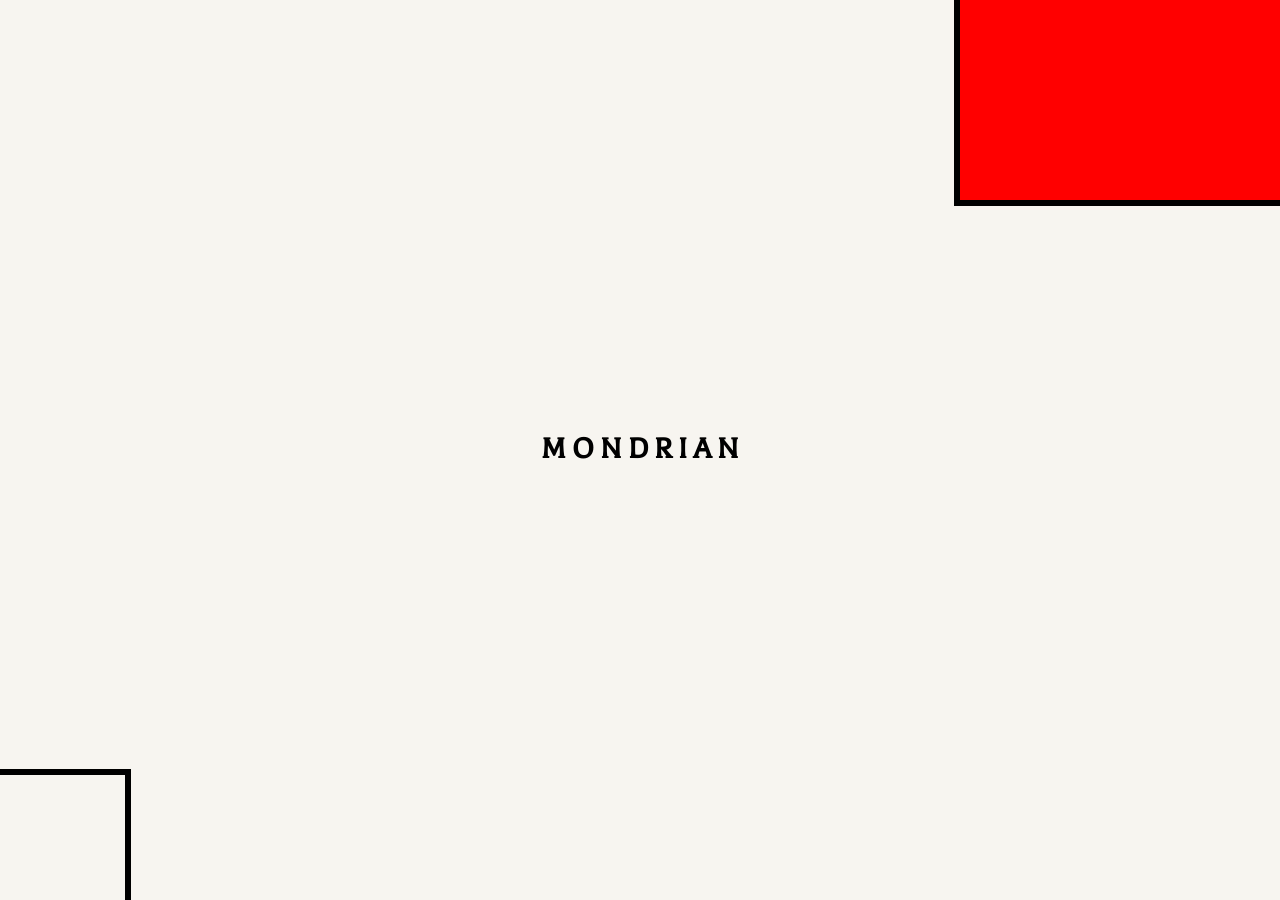
==== index.html @ e4122384 "first commit" ====
<!DOCTYPE html>
<html lang="fr">
<head>
    <meta charset="UTF-8">
    <meta name="viewport" content="width=device-width, initial-scale=1.0">
    <title>Exercise Gobelins</title>
    <link rel="stylesheet" href="assets/css/style.css"> </link>
    <script src="index.js"></script>
    <link rel="preconnect" href="https://fonts.googleapis.com">
<link rel="preconnect" href="https://fonts.gstatic.com" crossorigin>
<link href="https://fonts.googleapis.com/css2?family=Balthazar&display=swap" rel="stylesheet">
</head>
<body>
    <div class="start">
        <h1>
            <span>M</span>
            <span>O</span>
            <span>N</span>
            <span>D</span>
            <span>R</span>
            <span>I</span>
            <span>A</span>
            <span>N</span>
        </h1>
        <div class="red-square"></div>
        <div class="bar bar1"></div>
        <div class="bar bar2"></div>
        <div class="bar bar3"></div>
        <div class="bar bar4"></div>
    </div>
</body>
</html>
---- assets/css/style.css ----
* {
    margin: 0;
    padding: 0;
}

.start {
    height:100vh;
    display: flex;
    flex-direction: column;
    justify-content: center;
    align-items: center;
}

.red-square {
    background-color:red;
    height: 200px;
    width: 25vw;
    position:absolute;
    top:0;
    right:0;
    opacity: 0;
    transform: translate(0, -200px);
    animation: opacityIn 0.8s ease-out forwards
}



h1 {
    text-transform: uppercase;
    text-align: center;
    position:relative;
    animation-timeline: view();
    animation: titleDisappear forwards;
    /* animation: appear 0.8s ease-in-out; */
}

.bar {
    background-color: black;
    position: absolute;
}

.bar1 {
    width: 6px;
    height: 206px;
    top: 0;
    right: 25vw;
    transform: scaleY(0);
    transform-origin: top;
    animation: lineInY 1.2s ease-in-out forwards;
    animation-delay:0.1s;
}

.bar2 {
    width: 25vw;
    height: 6px;
    top: 200px;
    right: 0;
    transform: scaleX(0);
    transform-origin:right;
    animation: lineInX 0.5s ease-out forwards;
    animation-delay: 0.7s;
}
.bar3 {
    width: 125px;
    height: 6px;
    bottom: 125px;
    left: 0;
    transform: scaleX(0);
    transform-origin: left;
    animation: lineInX 1.2s ease-in-out forwards;

}

.bar4 {
    width: 6px;
    height: 131px;
    bottom: 0;
    left: 125px;
    transform: scaleY(0);
    transform-origin: bottom;
    animation: lineInY 1.2s ease-in-out forwards;

}

h1 span {
    opacity: 0;
    animation: appear 0.8s ease-in-out forwards;
}
h1 span:nth-child(1) { animation-delay: 0s; }
h1 span:nth-child(2) { animation-delay: 0.16s; }
h1 span:nth-child(3) { animation-delay: 0.32s; }
h1 span:nth-child(4) { animation-delay: 0.48s; }
h1 span:nth-child(5) { animation-delay: 0.64s; }
h1 span:nth-child(6) { animation-delay: 0.76s; }
h1 span:nth-child(7) { animation-delay: 0.88s; }
h1 span:nth-child(8) { animation-delay: 1s; }

.red {
    color:red !important;
}

@keyframes opacityIn {
    to {
        opacity: 1;
        transform: translate(0, 0)
    }
}

/* h1::after {
    content: "";
    position: absolute;
    left: 0;
    bottom: -5px;
    width: 100%;
    height: 6px;
    background-color: black;
    transform: scaleX(0);
    transform-origin: left;
    animation: lineInX 1s ease-in-out forwards;
} */

@keyframes lineInX {
    to {
        transform: scaleX(1);
    }
}
@keyframes lineInY {
    to {
        transform: scaleY(1);
    }
}
#circleContainer {
    position:sticky;
    width:fit-content;
    top:24px;
    margin-left: auto;
    margin-right:24px;
    padding: 24px;
}

.circle {
    border-radius: 50%;
    background-color:blue;
}


#circle1 {
    height:50px;
    width:50px;
    transition: all 0.2s ease-in-out;
}

#circle1:hover {
    transform: scale(1.3)
}

.anim-circle {
    animation: circle2 2s linear infinite;
}

.anim-line {
    animation: line2 2s ease-in-out infinite alternate;
}

#circle2 {
    height:12px;
    width: 12px;
    transform-origin: 25px -25px;
}

@keyframes circle2 {
    from {
        transform: translate(-50%, 0) rotate(0deg);
    }
    to {
        transform: translate(-50%, 0) rotate(355deg);
    }
}

@keyframes line2 {
    from {
        transform: translate(-50px, 0) ;
    }
    to {
        transform: translate(75px) ;
    }
}



body {
    background-color: #f7f5f0;
}

p, h1, h2 {
    padding: 0 56px;
    font-family: "Balthazar", serif;
    line-height:4.6rem;
    display:block;
}

p:first-of-type {
    font-size: 4.5rem;
    line-height:6.6rem;
}

p:last-of-type {
    z-index:10;
    color: white;
    font-size: small;
    width: 25%;
    line-height:1.6rem;
    margin-bottom:100vh;
    position: sticky;
    top:0;
}

.highlight {
    color: blue
}

.growing {
    transform: scale(1)
}

.box {
    background-color: yellow;
    width: 125px;
    height: 125px;
    position: fixed;
    bottom: 0;
    left:0;
    animation: fadeIn;
    animation-timeline: scroll();
    transform-origin: left;
    transform: translate(0, 0);
    opacity: 1;
}

@keyframes rotation{
    0% {
        transform: rotate(0)
    }
   
    100% {
        transform: rotate(360)
    }
}

@keyframes appear {
    from {
        opacity: 0;
    }
    to {
        opacity: 1;
    }
}

@keyframes titleDisappear {
    10%{
        opacity:1
    }
    15% {
        opacity: 0
    }
}

@keyframes fadeIn {
    0% {
      transform: translate(0, 0)
    }
    5% {
      transform: translate(calc(100vw - 125px), 0)
    }

    10% {
      transform: translate(calc(100vw - 125px), calc(-100vh + 125px));
    }

    15% {
      transform: translate(0,calc(-100vh + 125px));
    }

    50% {
        transform: translate(0, 0) scale(1);
    }

    70% {
        transform: translate(0, 0) scale(7);
        background-color: yellow;
    }
    90% {
        background-color: blue;
    }

    100% {
        transform: translate(0, 0) scale(7);
        background-color: blue;
    }
    
    
  }




.card {
  width: 100%;
  padding: 12px;
  font-size: 14px;
}

@media (width >= 40rem) {
  .card {
    padding: 16px;
    font-size: 16px;
  }
}

@media (width >= 48rem) {
  .card {
    width: 80%;
  }
}

@media (width >= 64rem) {
  .card {
    width: 60%;
  }
}

@media (width >= 80rem) {
  .card {
    width: 50%;
  }
}
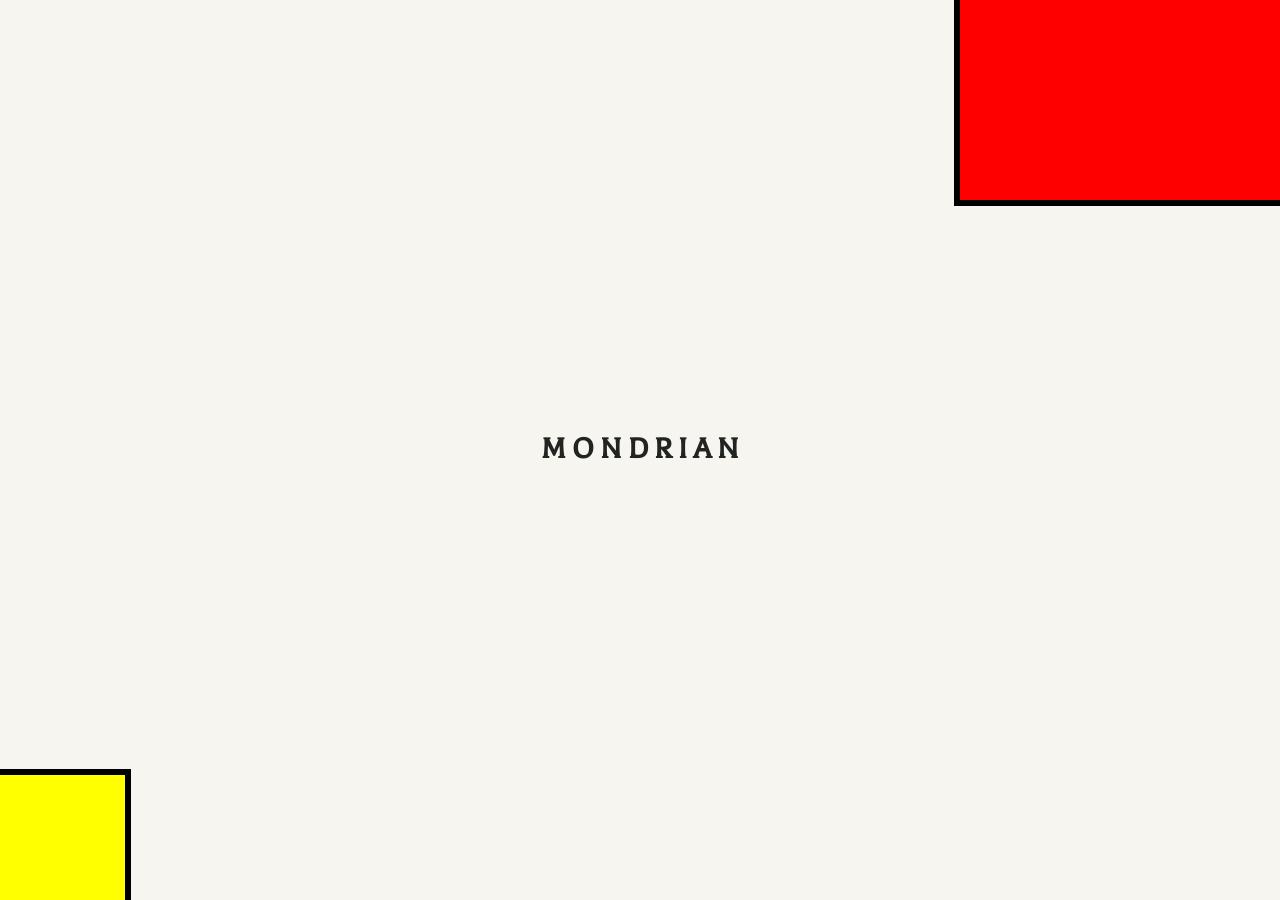
==== commit 0b8556ed: "fix: cleaned out code" ====
--- a/index.html
+++ b/index.html
@@ -23,11 +23,12 @@
             <span>A</span>
             <span>N</span>
         </h1>
-        <div class="red-square"></div>
+        <div id="redSquare"></div>
         <div class="bar bar1"></div>
         <div class="bar bar2"></div>
         <div class="bar bar3"></div>
         <div class="bar bar4"></div>
+        <div id="yellowSquare"></div>
     </div>
 </body>
 </html>
--- a/assets/css/style.css
+++ b/assets/css/style.css
@@ -1,6 +1,18 @@
 * {
     margin: 0;
     padding: 0;
+    cursor: url("/assets/square.svg") 2 2, auto;
+}
+
+:root {
+    --bg-color: #f7f5f0;
+    --type-color: #222422;
+}
+
+:root.dark {
+    --bg-color: #222422;
+    --type-color: #f7f5f0;
+
 }
 
 .start {
@@ -11,7 +23,11 @@
     align-items: center;
 }
 
-.red-square {
+rect {
+    fill: blue;
+}
+
+#redSquare {
     background-color:red;
     height: 200px;
     width: 25vw;
@@ -23,15 +39,12 @@
     animation: opacityIn 0.8s ease-out forwards
 }
 
-
-
 h1 {
     text-transform: uppercase;
     text-align: center;
     position:relative;
-    animation-timeline: view();
-    animation: titleDisappear forwards;
-    /* animation: appear 0.8s ease-in-out; */
+    color: var(--type-color);
+    transition: all 0.3s ease-in-out;
 }
 
 .bar {
@@ -95,9 +108,6 @@
 h1 span:nth-child(7) { animation-delay: 0.88s; }
 h1 span:nth-child(8) { animation-delay: 1s; }
 
-.red {
-    color:red !important;
-}
 
 @keyframes opacityIn {
     to {
@@ -105,19 +115,6 @@
         transform: translate(0, 0)
     }
 }
-
-/* h1::after {
-    content: "";
-    position: absolute;
-    left: 0;
-    bottom: -5px;
-    width: 100%;
-    height: 6px;
-    background-color: black;
-    transform: scaleX(0);
-    transform-origin: left;
-    animation: lineInX 1s ease-in-out forwards;
-} */
 
 @keyframes lineInX {
     to {
@@ -129,67 +126,9 @@
         transform: scaleY(1);
     }
 }
-#circleContainer {
-    position:sticky;
-    width:fit-content;
-    top:24px;
-    margin-left: auto;
-    margin-right:24px;
-    padding: 24px;
-}
-
-.circle {
-    border-radius: 50%;
-    background-color:blue;
-}
-
-
-#circle1 {
-    height:50px;
-    width:50px;
-    transition: all 0.2s ease-in-out;
-}
-
-#circle1:hover {
-    transform: scale(1.3)
-}
-
-.anim-circle {
-    animation: circle2 2s linear infinite;
-}
-
-.anim-line {
-    animation: line2 2s ease-in-out infinite alternate;
-}
-
-#circle2 {
-    height:12px;
-    width: 12px;
-    transform-origin: 25px -25px;
-}
-
-@keyframes circle2 {
-    from {
-        transform: translate(-50%, 0) rotate(0deg);
-    }
-    to {
-        transform: translate(-50%, 0) rotate(355deg);
-    }
-}
-
-@keyframes line2 {
-    from {
-        transform: translate(-50px, 0) ;
-    }
-    to {
-        transform: translate(75px) ;
-    }
-}
-
-
 
 body {
-    background-color: #f7f5f0;
+    background-color: var(--bg-color);
 }
 
 p, h1, h2 {
@@ -199,54 +138,16 @@
     display:block;
 }
 
-p:first-of-type {
-    font-size: 4.5rem;
-    line-height:6.6rem;
-}
-
-p:last-of-type {
-    z-index:10;
-    color: white;
-    font-size: small;
-    width: 25%;
-    line-height:1.6rem;
-    margin-bottom:100vh;
-    position: sticky;
-    top:0;
-}
-
-.highlight {
-    color: blue
-}
-
-.growing {
-    transform: scale(1)
-}
-
-.box {
+#yellowSquare {
     background-color: yellow;
     width: 125px;
     height: 125px;
     position: fixed;
     bottom: 0;
     left:0;
-    animation: fadeIn;
-    animation-timeline: scroll();
     transform-origin: left;
-    transform: translate(0, 0);
     opacity: 1;
 }
-
-@keyframes rotation{
-    0% {
-        transform: rotate(0)
-    }
-   
-    100% {
-        transform: rotate(360)
-    }
-}
-
 @keyframes appear {
     from {
         opacity: 0;
@@ -256,81 +157,3 @@
     }
 }
 
-@keyframes titleDisappear {
-    10%{
-        opacity:1
-    }
-    15% {
-        opacity: 0
-    }
-}
-
-@keyframes fadeIn {
-    0% {
-      transform: translate(0, 0)
-    }
-    5% {
-      transform: translate(calc(100vw - 125px), 0)
-    }
-
-    10% {
-      transform: translate(calc(100vw - 125px), calc(-100vh + 125px));
-    }
-
-    15% {
-      transform: translate(0,calc(-100vh + 125px));
-    }
-
-    50% {
-        transform: translate(0, 0) scale(1);
-    }
-
-    70% {
-        transform: translate(0, 0) scale(7);
-        background-color: yellow;
-    }
-    90% {
-        background-color: blue;
-    }
-
-    100% {
-        transform: translate(0, 0) scale(7);
-        background-color: blue;
-    }
-    
-    
-  }
-
-
-
-
-.card {
-  width: 100%;
-  padding: 12px;
-  font-size: 14px;
-}
-
-@media (width >= 40rem) {
-  .card {
-    padding: 16px;
-    font-size: 16px;
-  }
-}
-
-@media (width >= 48rem) {
-  .card {
-    width: 80%;
-  }
-}
-
-@media (width >= 64rem) {
-  .card {
-    width: 60%;
-  }
-}
-
-@media (width >= 80rem) {
-  .card {
-    width: 50%;
-  }
-}
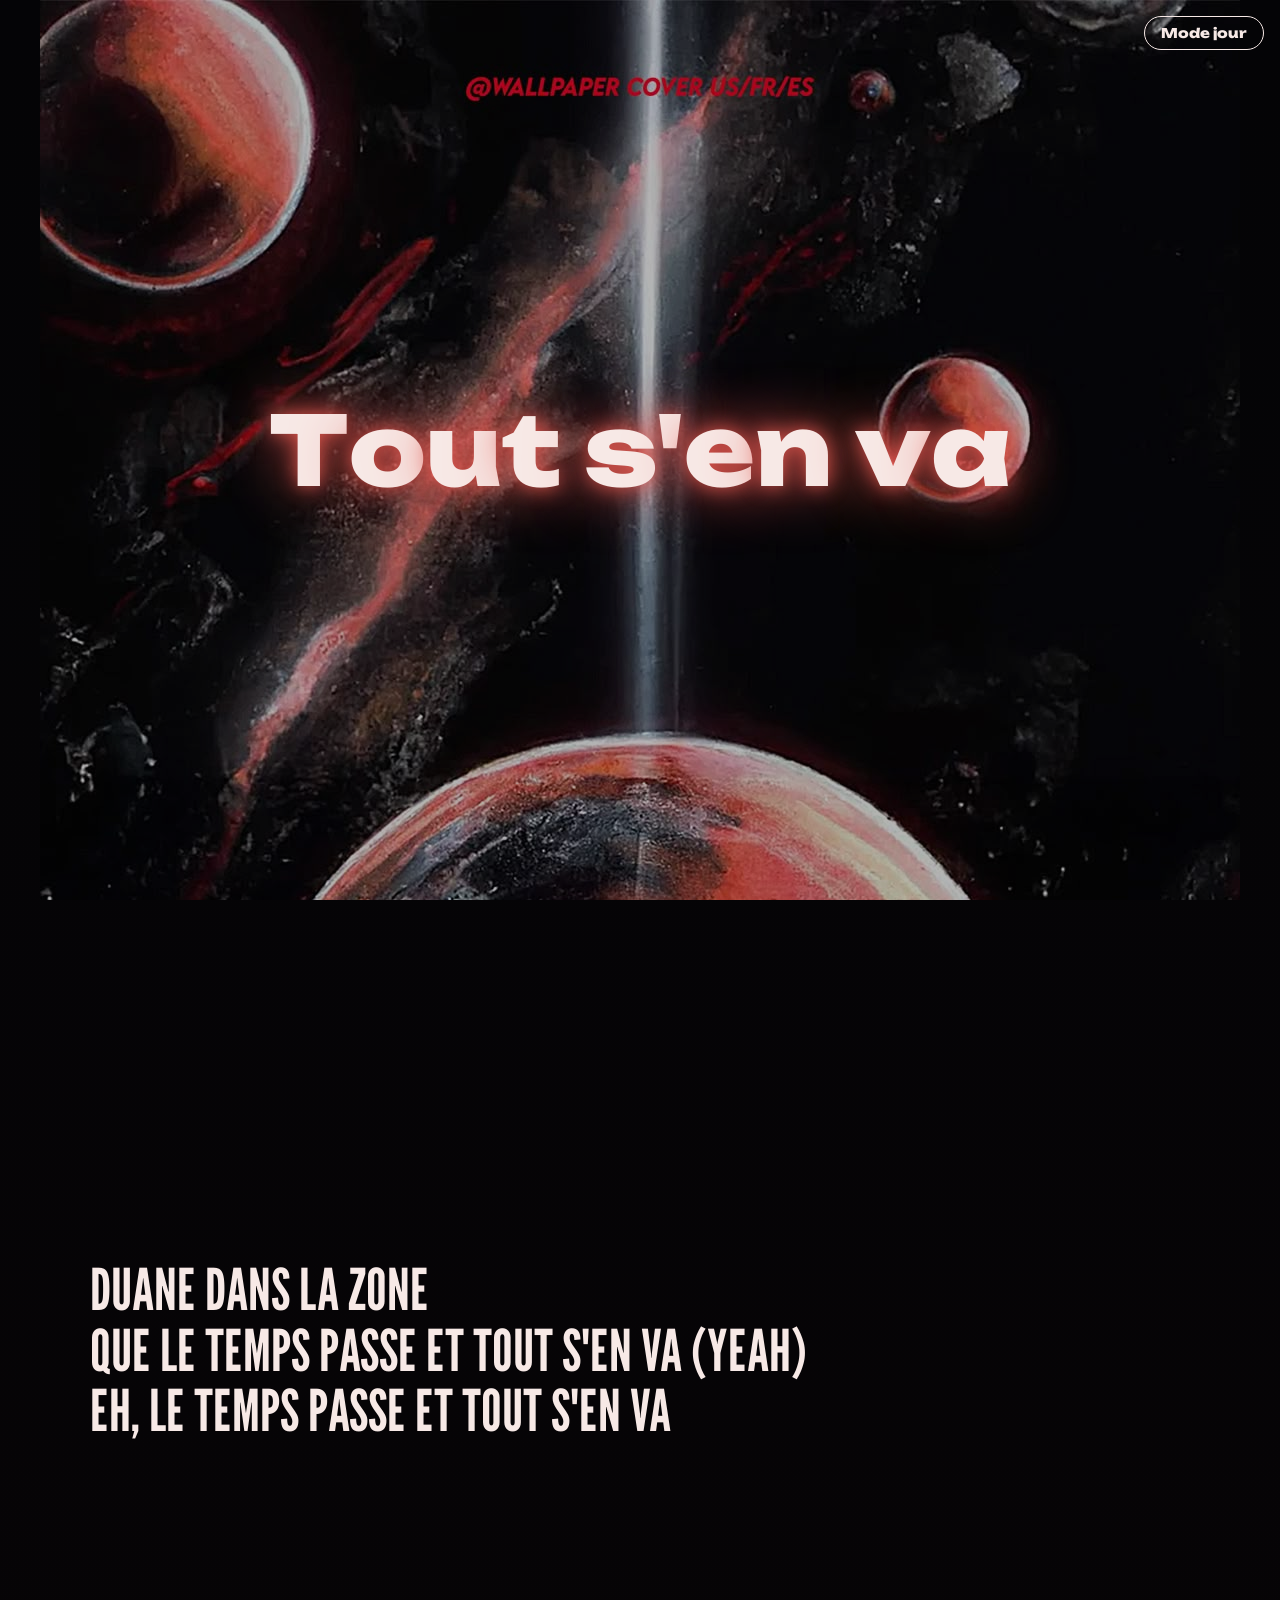
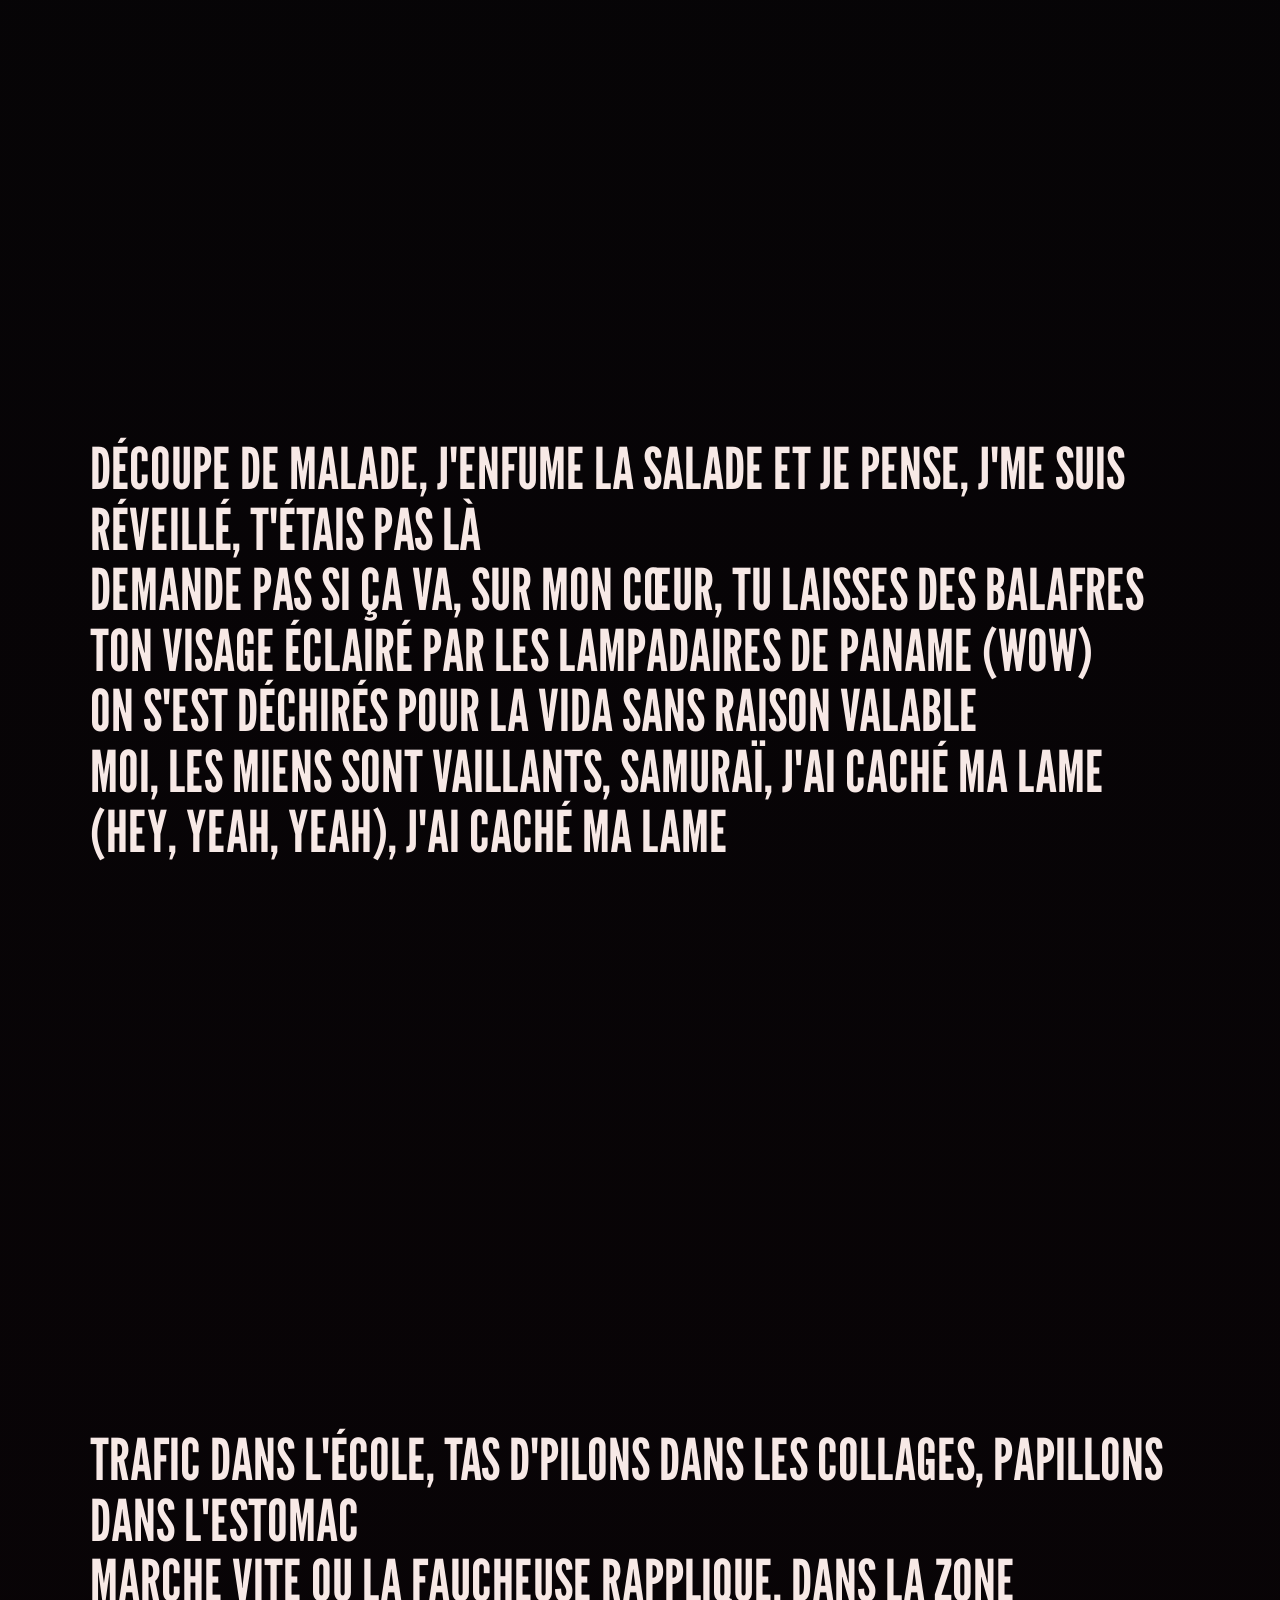
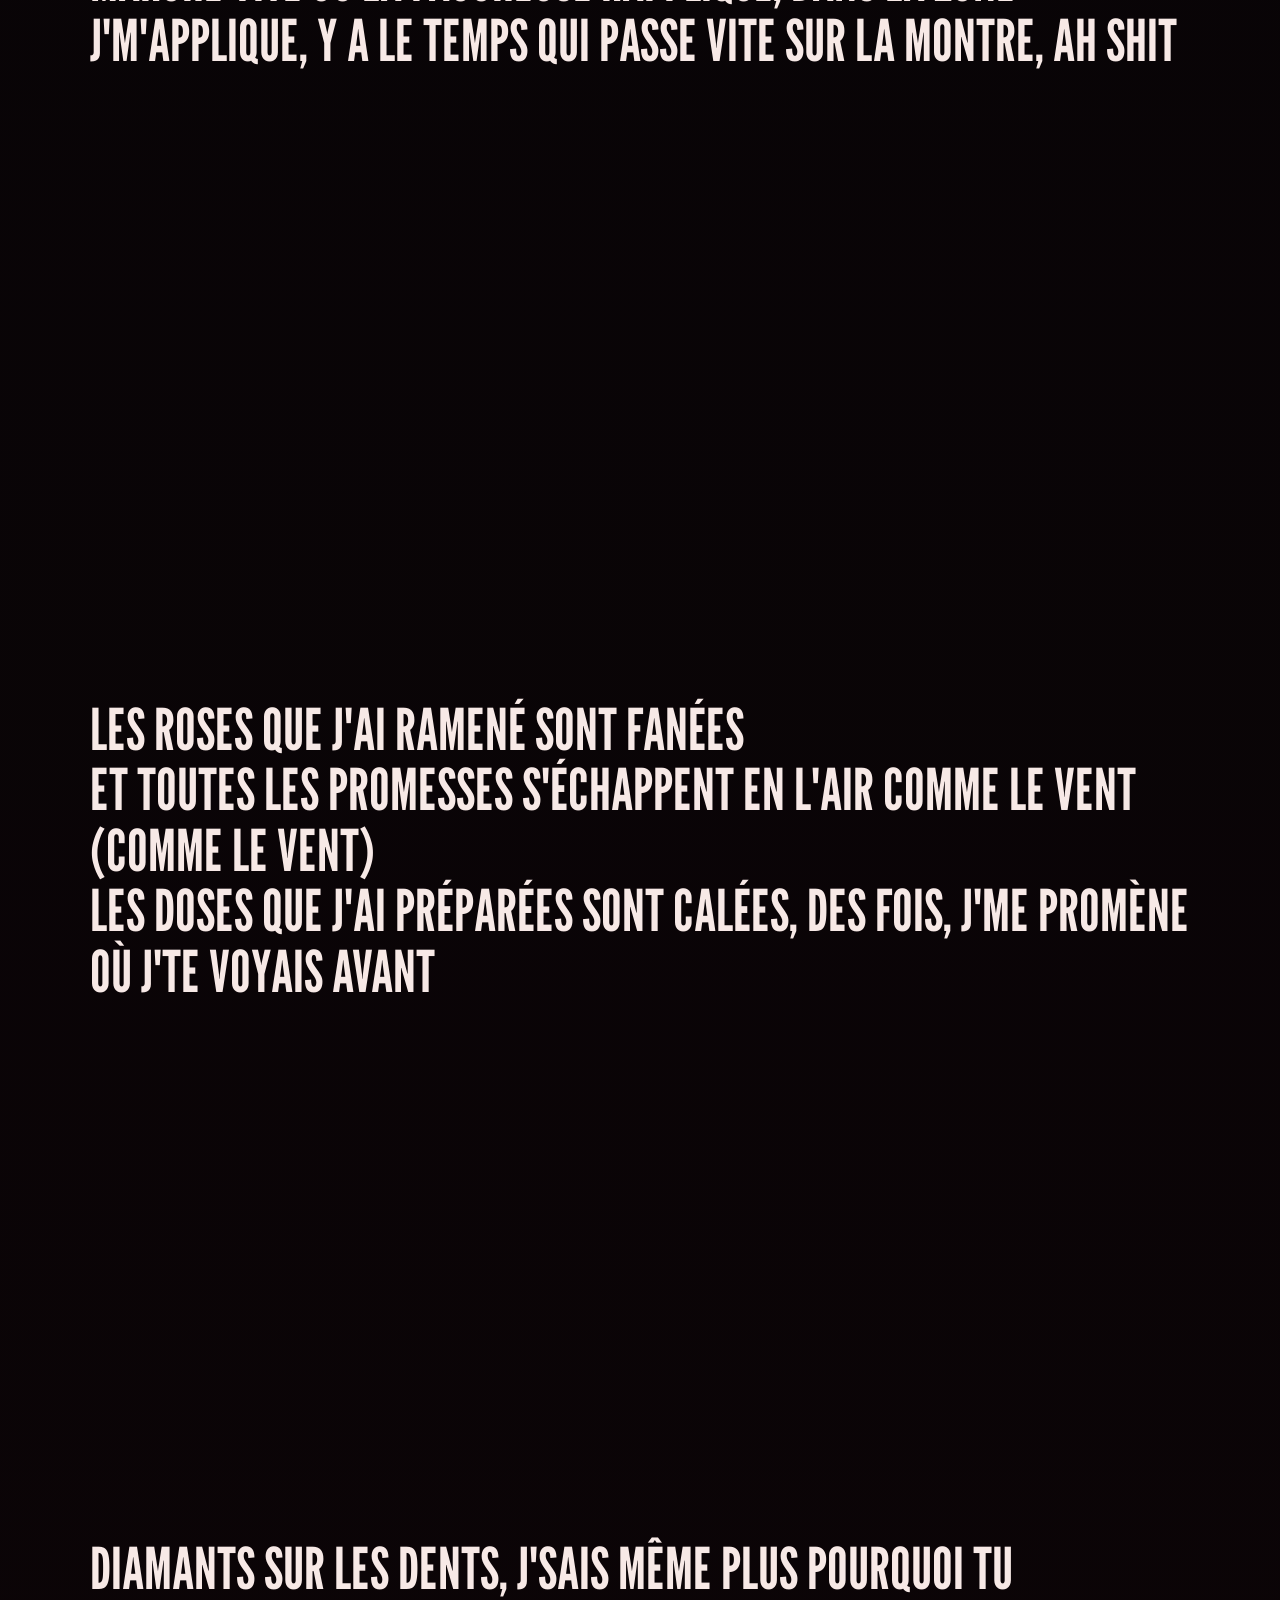
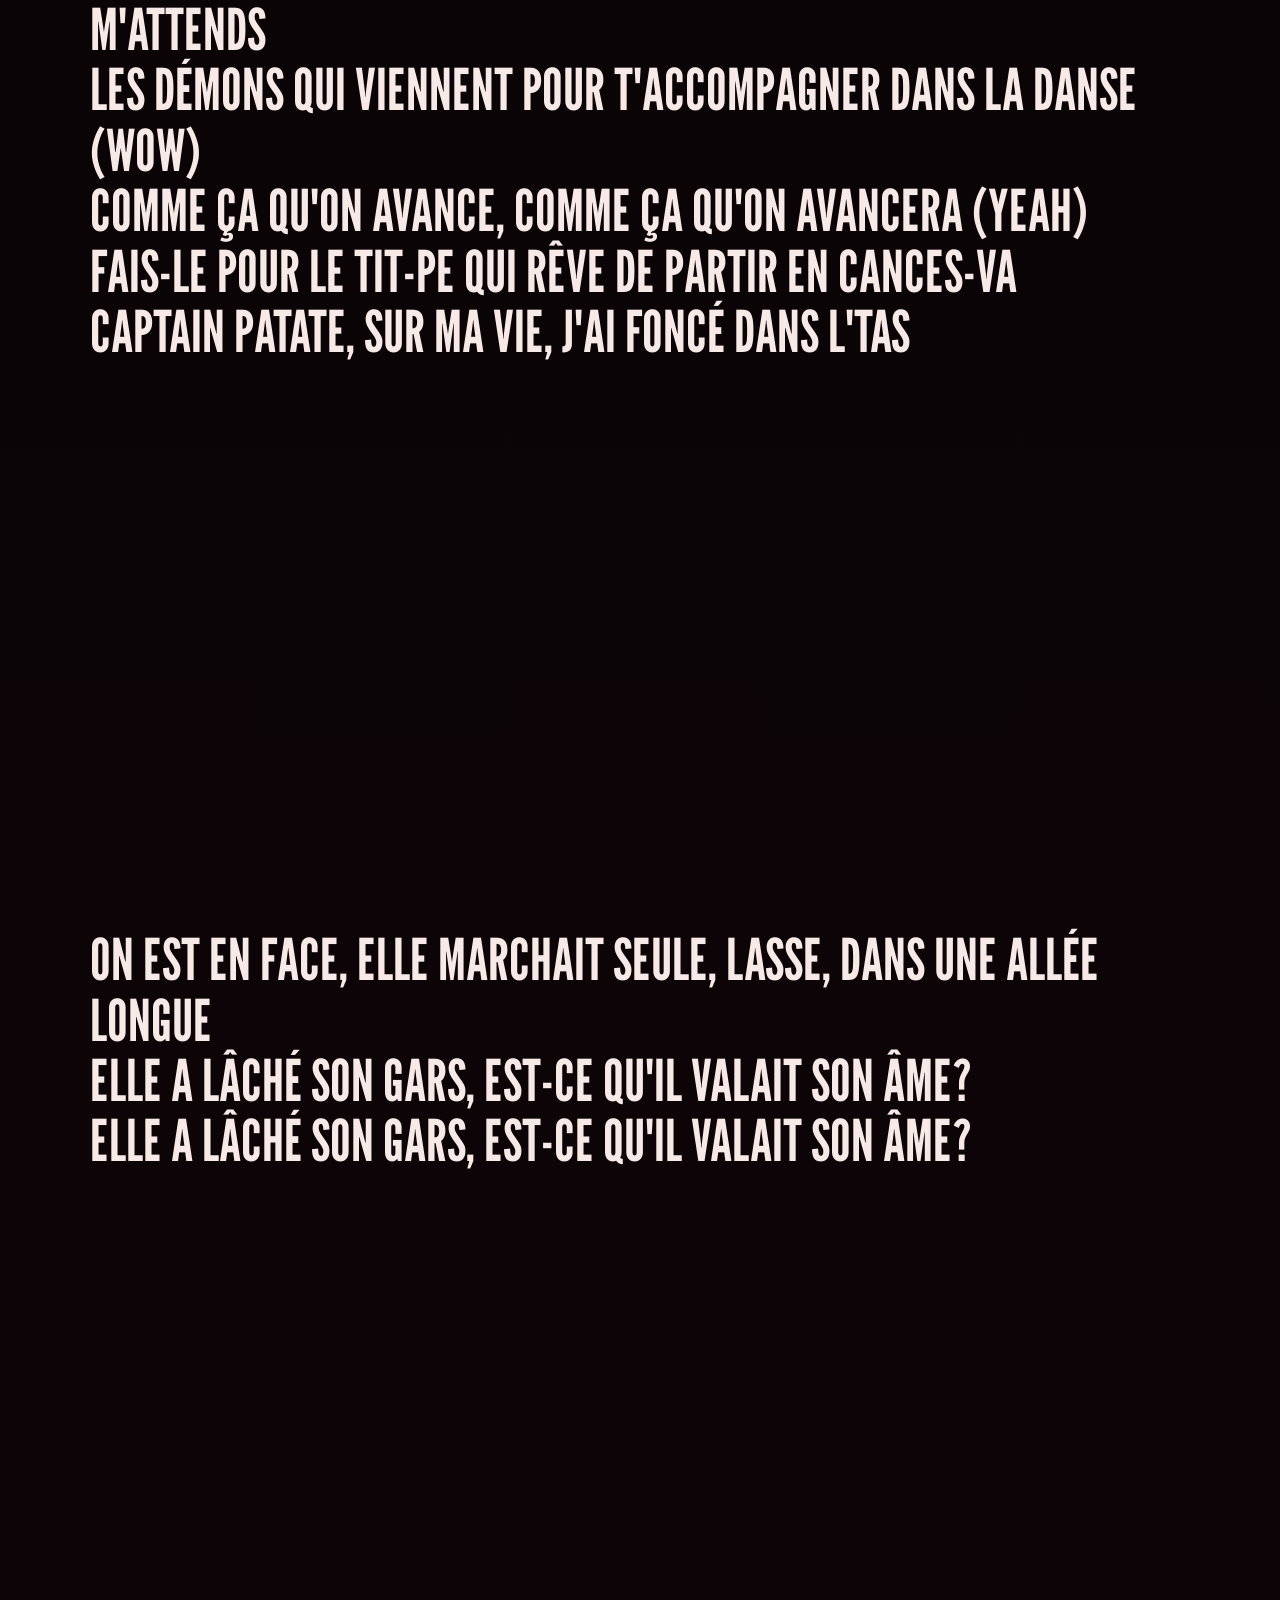
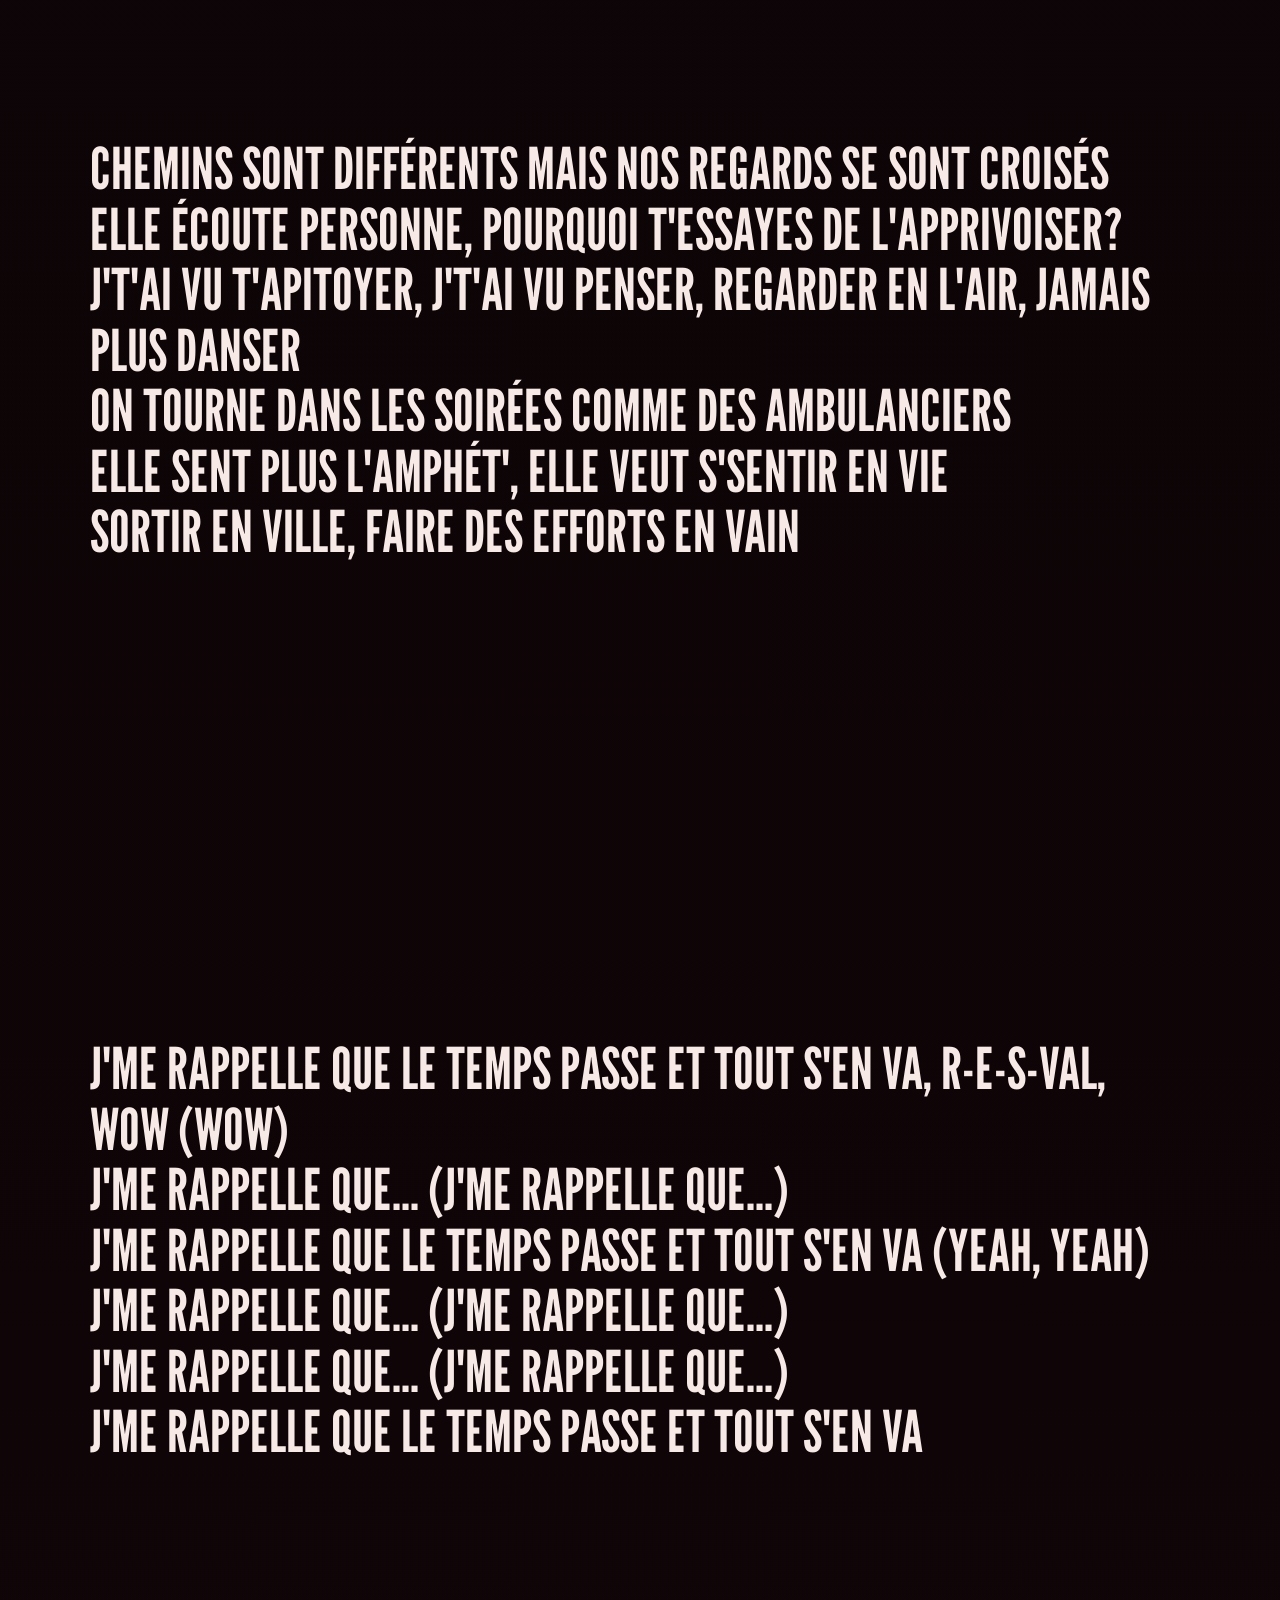
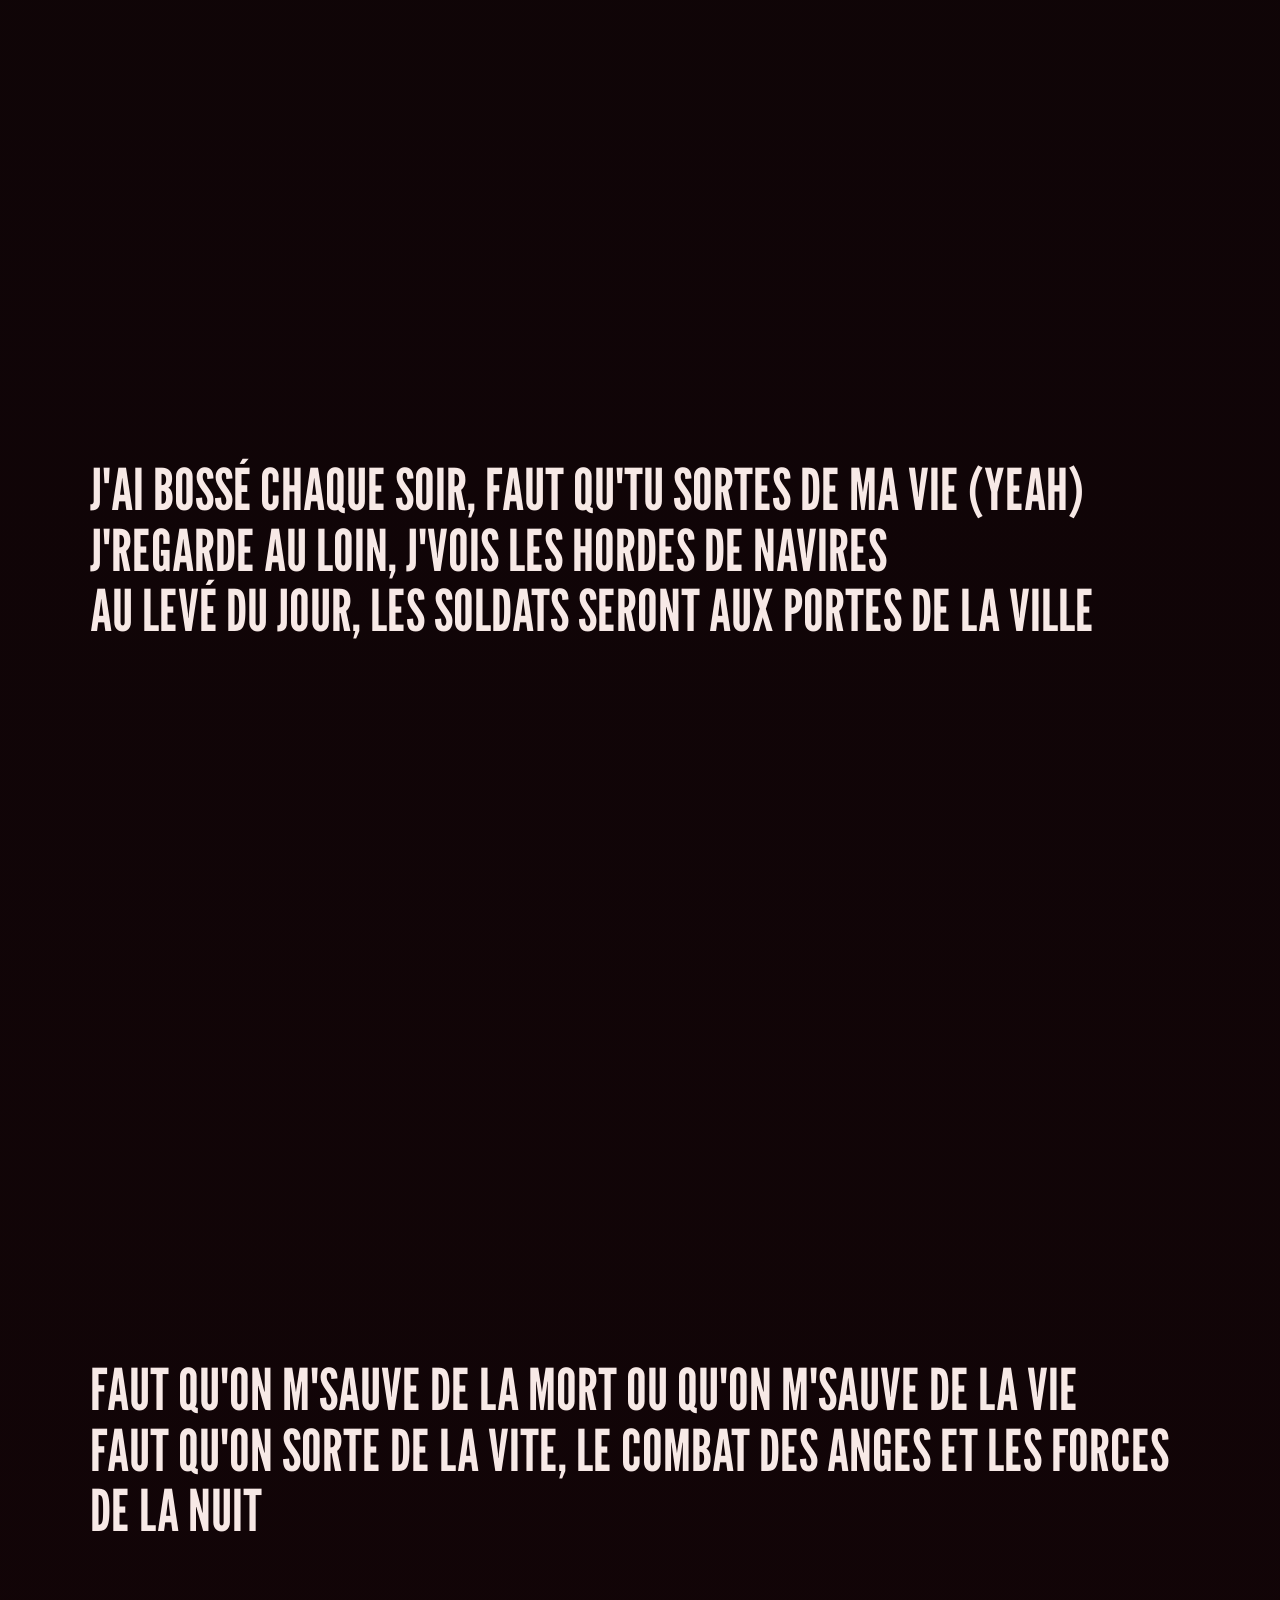
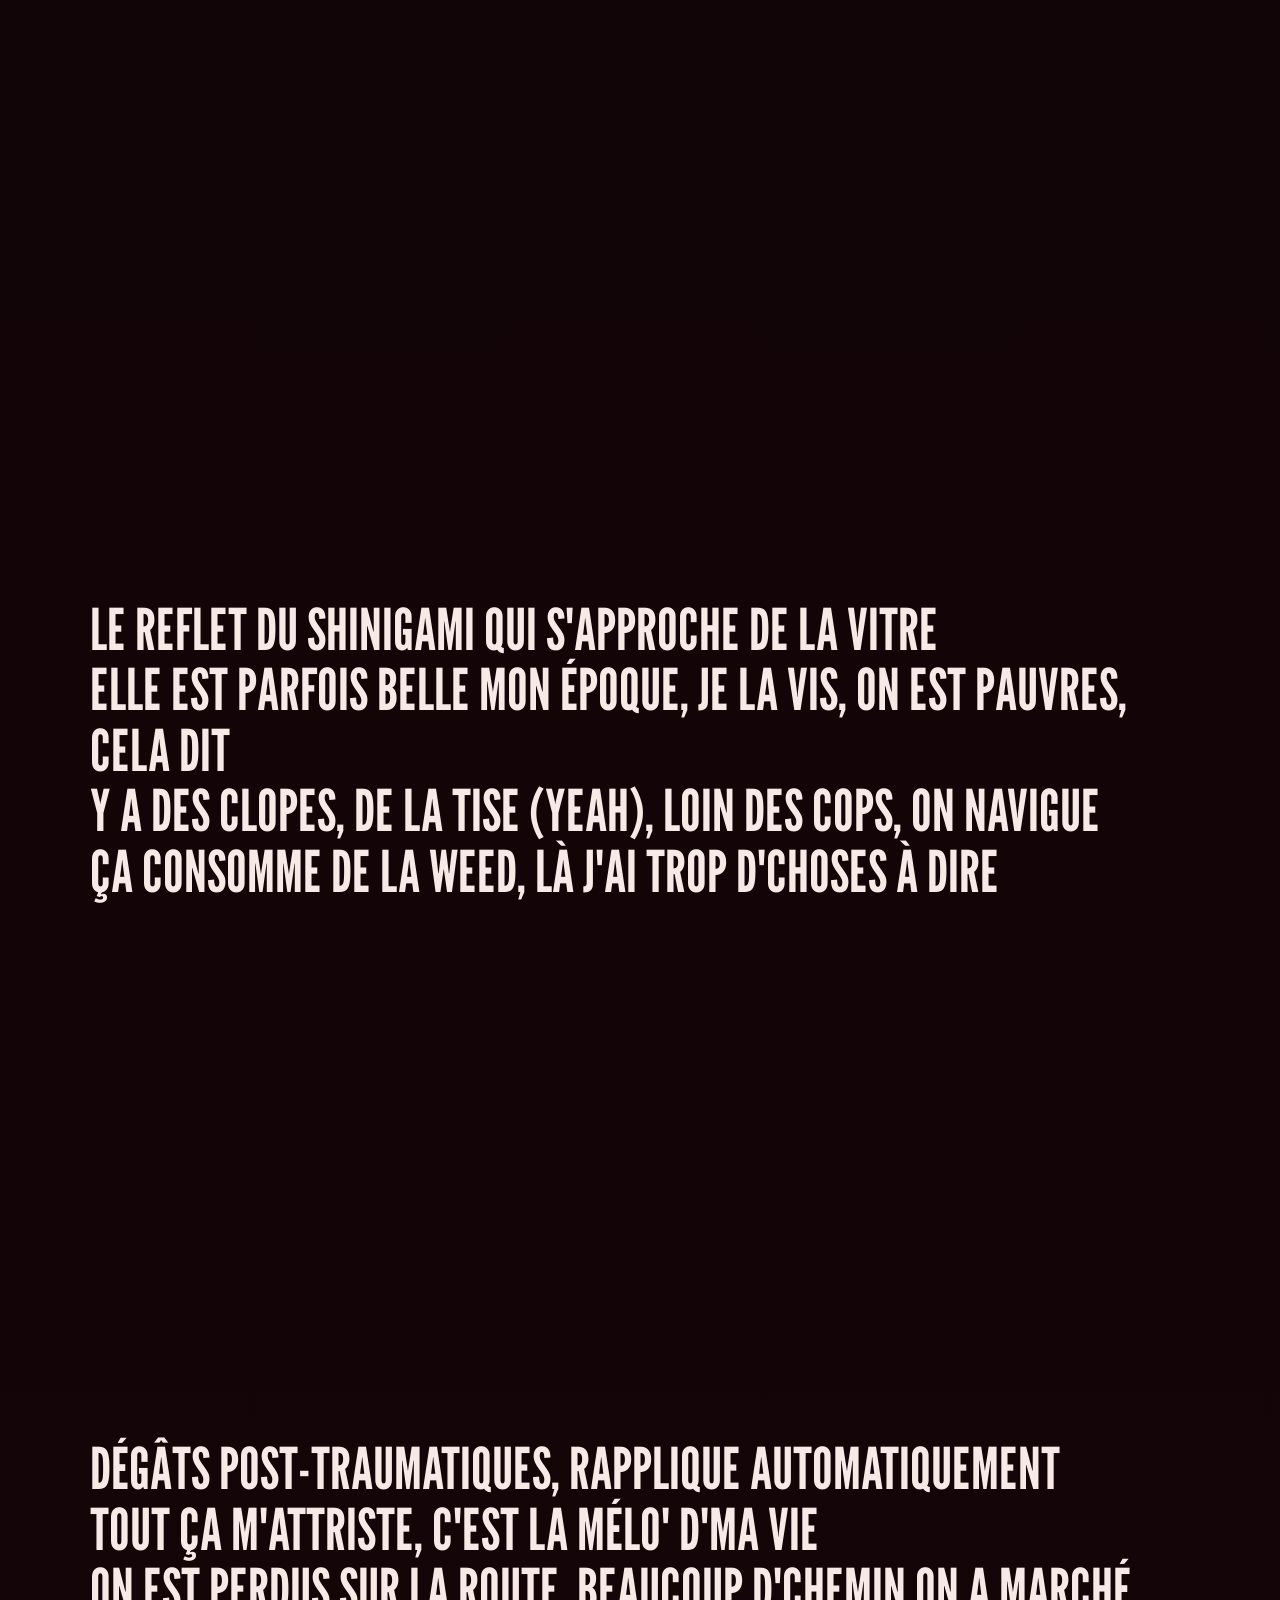
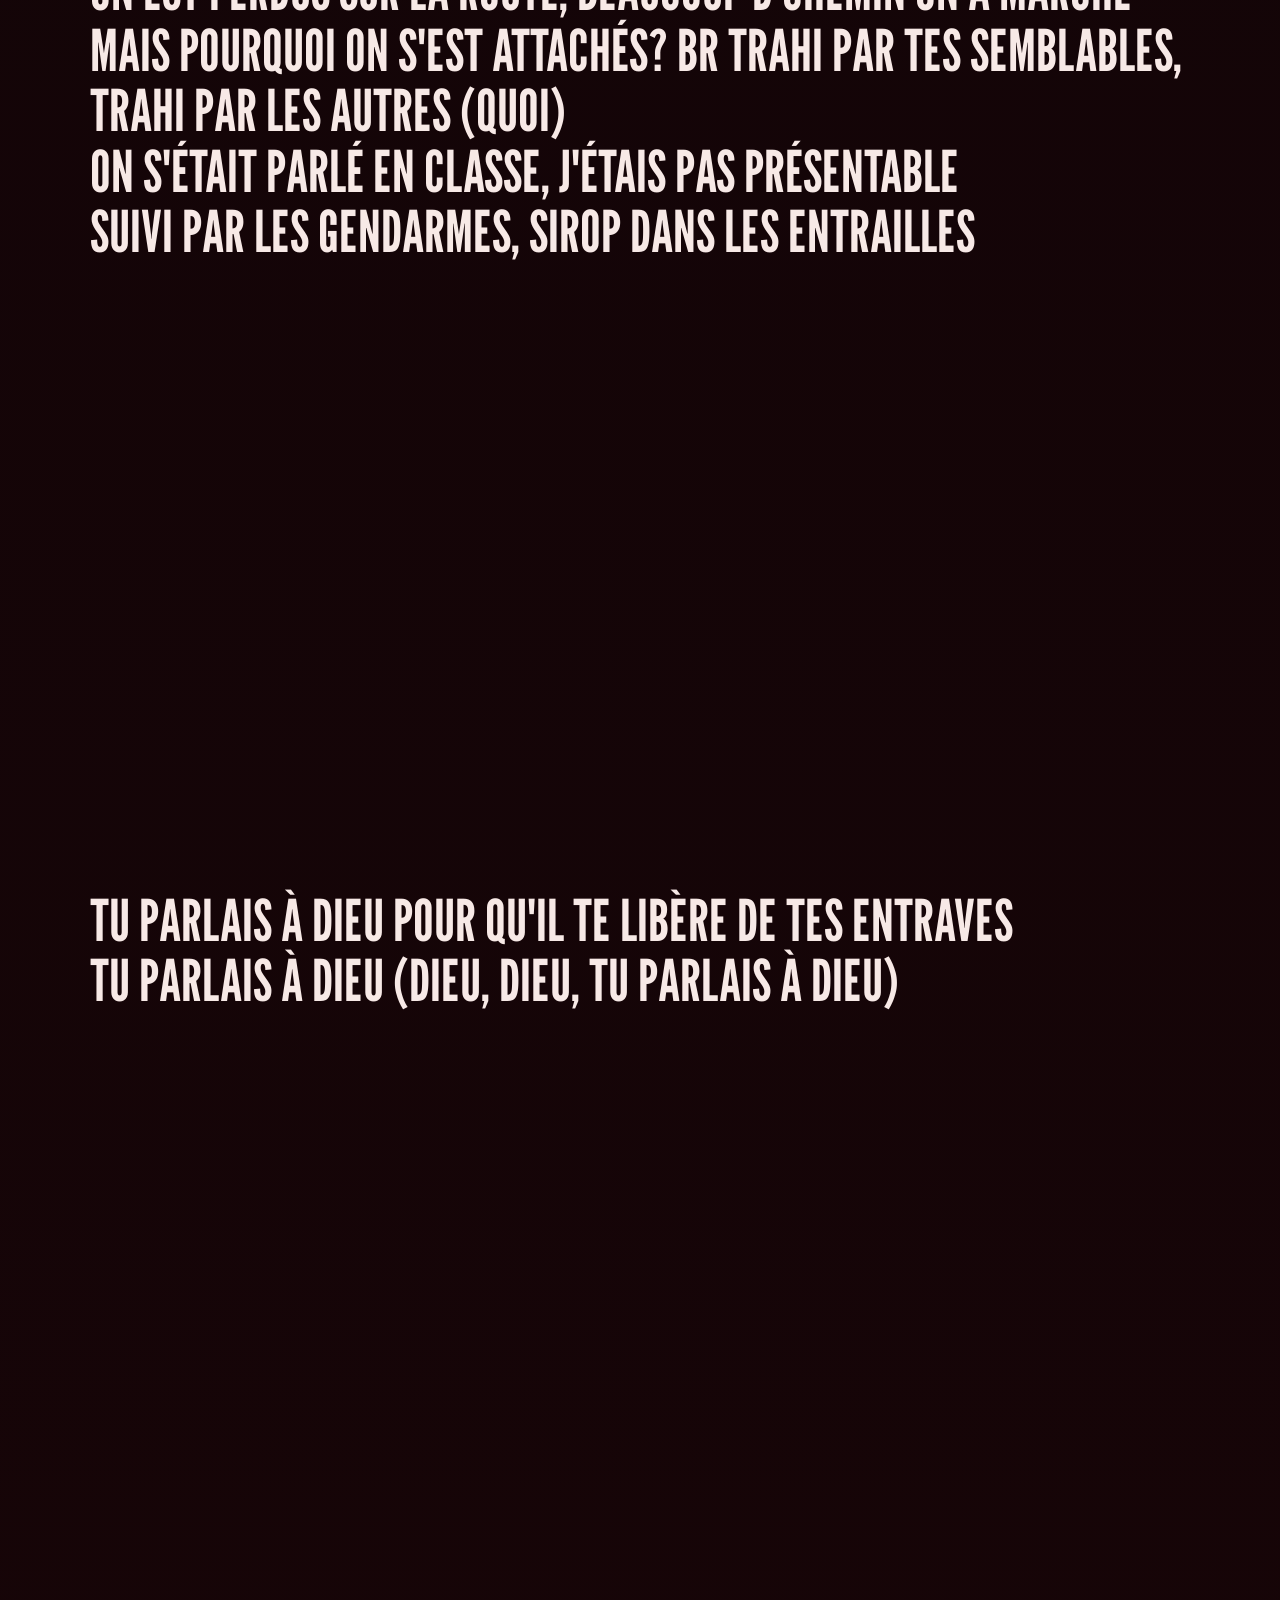
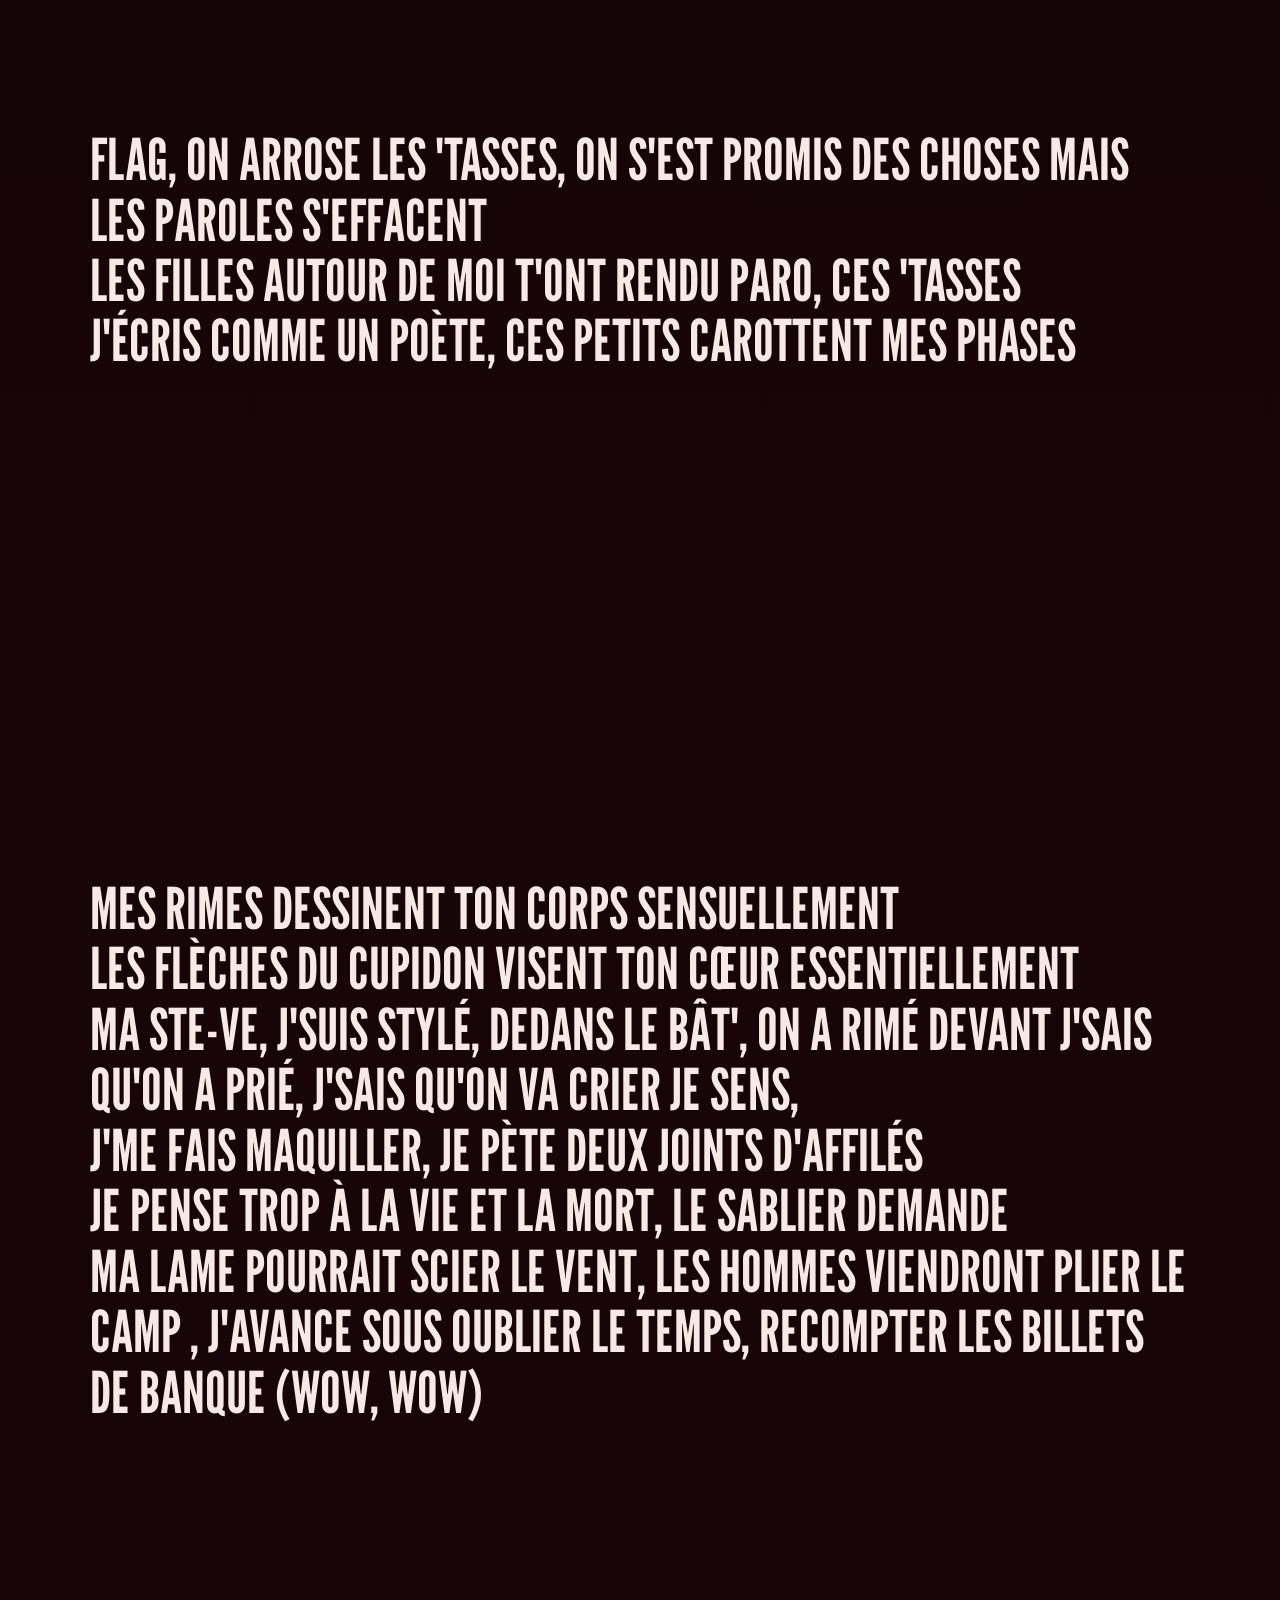
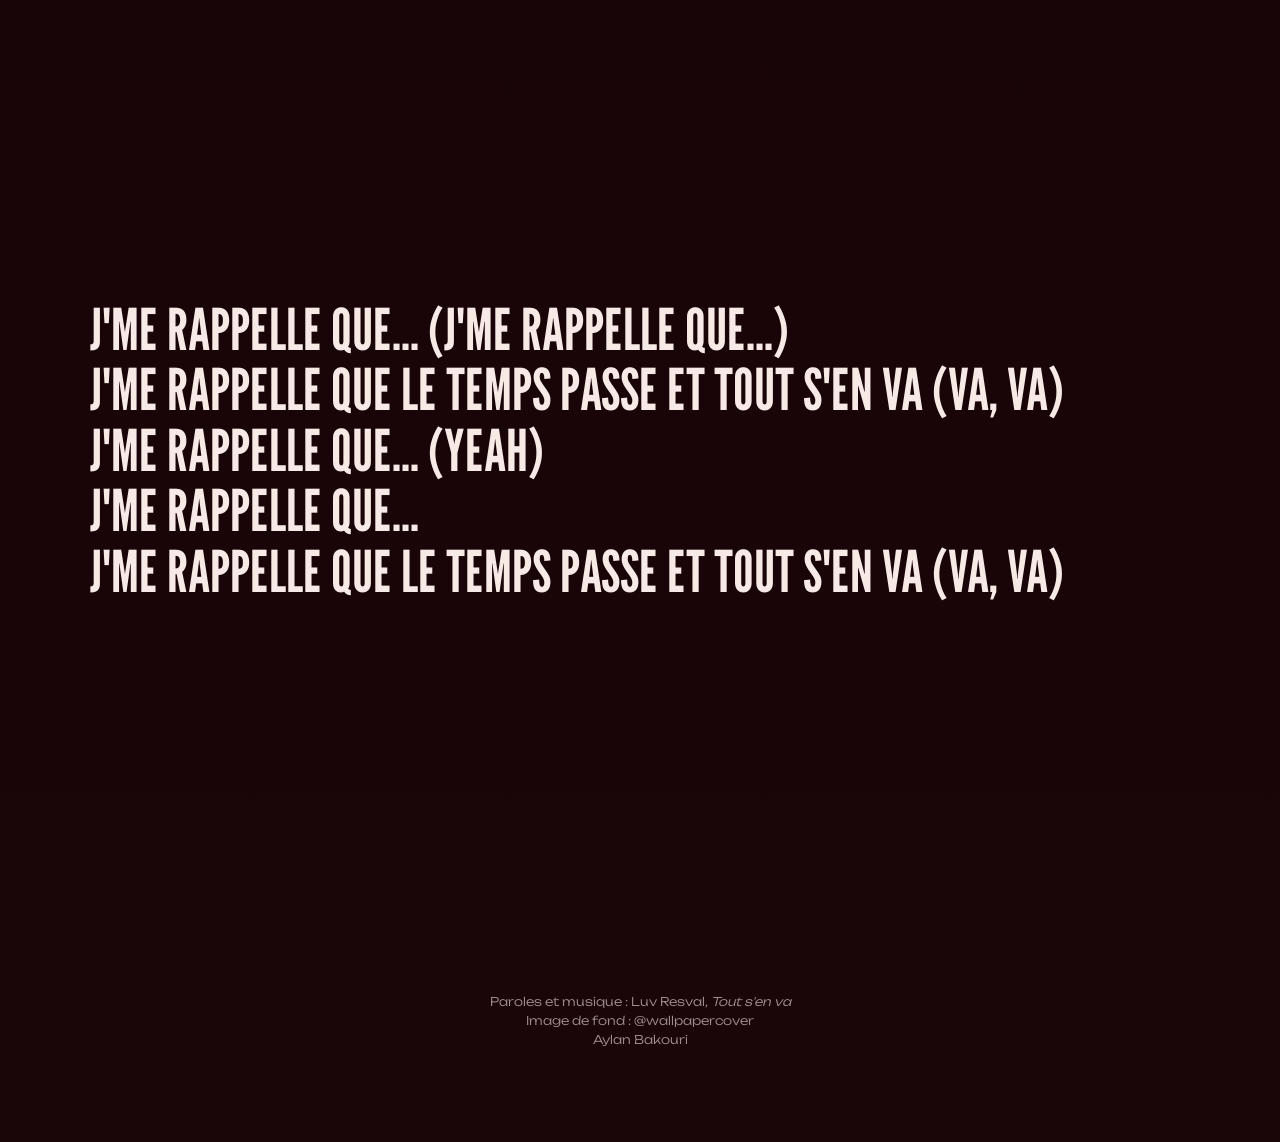
==== commit cd806a5b: "feat: projet Tout s'en va - Aylan Bakouri Co-Authored-By: Claude Opus 5.5 <noreply@anthropic.com>" ====
--- a/index.html
+++ b/index.html
@@ -1,34 +1,190 @@
-
 <!DOCTYPE html>
 <html lang="fr">
+
 <head>
     <meta charset="UTF-8">
     <meta name="viewport" content="width=device-width, initial-scale=1.0">
-    <title>Exercise Gobelins</title>
-    <link rel="stylesheet" href="assets/css/style.css"> </link>
-    <script src="index.js"></script>
-    <link rel="preconnect" href="https://fonts.googleapis.com">
-<link rel="preconnect" href="https://fonts.gstatic.com" crossorigin>
-<link href="https://fonts.googleapis.com/css2?family=Balthazar&display=swap" rel="stylesheet">
+    <title>Tout s'en va - Luv Resval</title>
+    <link rel="stylesheet" href="css/style.css">
+    <script src="index.js"> </script>
 </head>
+
 <body>
-    <div class="start">
-        <h1>
-            <span>M</span>
-            <span>O</span>
-            <span>N</span>
-            <span>D</span>
-            <span>R</span>
-            <span>I</span>
-            <span>A</span>
-            <span>N</span>
-        </h1>
-        <div id="redSquare"></div>
-        <div class="bar bar1"></div>
-        <div class="bar bar2"></div>
-        <div class="bar bar3"></div>
-        <div class="bar bar4"></div>
-        <div id="yellowSquare"></div>
-    </div>
+
+    <div class="fond"></div>
+
+    <audio class="musique" src="son/tout-sen-va.mp3" loop></audio>
+
+
+    <header>
+
+        <button class="theme">Mode jour</button>
+
+
+        <h1> <span>T</span><span>o</span><span>u</span><span>t</span> <span>s'</span><span>e</span><span>n</span>
+            <span>v</span><span>a</span> </h1>
+
+    </header>
+
+    <main>
+        <section>
+            <p>
+                Duane dans la zone<br>
+                Que le temps passe et tout s'en va (yeah)<br>
+                Eh, le temps passe et tout s'en va
+            </p>
+        </section>
+
+        <section>
+            <p>
+                Découpe de malade, j'enfume la salade et je pense, j'me suis réveillé, t'étais pas là<br>
+                Demande pas si ça va, sur mon cœur, tu laisses des balafres<br>
+                Ton visage éclairé par les lampadaires de Paname (wow) <br>
+                On s'est déchirés pour la vida sans raison valable<br>
+                Moi, les miens sont vaillants, samuraï, j'ai caché ma lame (hey, yeah, yeah), j'ai caché ma lame
+            </p>
+        </section>
+
+        <section>
+            <p>
+                Trafic dans l'école, tas d'pilons dans les collages, papillons dans l'estomac<br>
+                Marche vite ou la faucheuse rapplique, dans la zone<br>
+                J'm'applique, y a le temps qui passe vite sur la montre, ah shit
+            </p>
+        </section>
+
+        <section>
+            <p>
+                Les roses que j'ai ramené sont fanées<br>
+                Et toutes les promesses s'échappent en l'air comme le vent (comme le vent)<br>
+                Les doses que j'ai préparées sont calées, des fois, j'me promène où j'te voyais avant
+            </p>
+        </section>
+
+        <section>
+            <p>
+                Diamants sur les dents, j'sais même plus pourquoi tu m'attends<br>
+                Les démons qui viennent pour t'accompagner dans la danse (wow)<br>
+                Comme ça qu'on avance, comme ça qu'on avancera (yeah) <br>
+                Fais-le pour le tit-pe qui rêve de partir en cances-va<br>
+                Captain Patate, sur ma vie, j'ai foncé dans l'tas
+            </p>
+        </section>
+
+        <section>
+            <p>
+                On est en face, elle marchait seule, lasse, dans une allée longue<br>
+                Elle a lâché son gars, est-ce qu'il valait son âme?<br>
+                Elle a lâché son gars, est-ce qu'il valait son âme?
+            </p>
+        </section>
+
+        <section>
+            <p>
+                Chemins sont différents mais nos regards se sont croisés<br>
+                Elle écoute personne, pourquoi t'essayes de l'apprivoiser?<br>
+                J't'ai vu t'apitoyer, j't'ai vu penser, regarder en l'air, jamais plus danser <br>
+                <span class="punch ambulanciers">On tourne dans les soirées comme des ambulanciers <img class="sticker"
+                        src="img/ambulance.png" alt=""></span><br>
+                Elle sent plus l'amphét', elle veut s'sentir en vie<br>
+                Sortir en ville, faire des efforts en vain
+            </p>
+        </section>
+
+        <section>
+            <p>
+                J'me rappelle que le temps passe et tout s'en va, R-E-S-val, wow (wow)<br>
+                J'me rappelle que... (j'me rappelle que...)<br>
+                J'me rappelle que le temps passe et tout s'en va (yeah, yeah) <br>
+                J'me rappelle que... (j'me rappelle que...)<br>
+                J'me rappelle que... (j'me rappelle que...)<br>
+                J'me rappelle que le temps passe et tout s'en va
+            </p>
+        </section>
+
+        <section>
+            <p>
+                J'ai bossé chaque soir, faut qu'tu sortes de ma vie (yeah)<br>
+                J'regarde au loin, j'vois les hordes de navires<br>
+                Au levé du jour, les soldats seront aux portes de la ville
+            </p>
+        </section>
+
+        <section>
+            <p>
+                Faut qu'on m'sauve de la mort ou qu'on m'sauve de la vie<br>
+                Faut qu'on sorte de la vite, le combat des anges et les forces de la nuit<br>
+            </p>
+        </section>
+
+        <section>
+            <p>
+                Le reflet du shinigami qui s'approche de la vitre <br>
+                Elle est parfois belle mon époque, je la vis, on est pauvres, cela dit<br>
+                Y a des clopes, de la tise (yeah), loin des cops, on navigue<br>
+                Ça consomme de la weed, là j'ai trop d'choses à dire
+            </p>
+        </section>
+
+        <section>
+            <p>
+                Dégâts post-traumatiques, rapplique automatiquement<br>
+                Tout ça m'attriste, c'est la mélo' d'ma vie<br>
+                On est perdus sur la route, beaucoup d'chemin on a marché<br>
+                Mais pourquoi on s'est attachés? br
+                Trahi par tes semblables, trahi par les autres (quoi)<br>
+                On s'était parlé en classe, j'étais pas présentable<br>
+                <span class="punch police">Suivi par les gendarmes, sirop dans les entrailles <img class="sticker"
+                        src="img/police.png" alt=""></span>
+            </p>
+        </section>
+
+        <section>
+            <p>
+                Tu parlais à Dieu pour qu'il te libère de tes entraves<br>
+                Tu parlais à Dieu (Dieu, Dieu, tu parlais à Dieu)
+            </p>
+        </section>
+
+        <section>
+            <p>
+                Flag, on arrose les 'tasses, on s'est promis des choses mais les paroles s'effacent<br>
+                Les filles autour de moi t'ont rendu paro, ces 'tasses<br>
+                J'écris comme un poète, ces petits carottent mes phases
+            </p>
+        </section>
+
+        <section>
+            <p>
+                Mes rimes dessinent ton corps sensuellement<br>
+                <span class="punch cupidon">Les flèches du Cupidon visent ton cœur essentiellement<img class="sticker"
+                        src="img/cupidon.png" alt=""></span><br>
+                Ma ste-ve, j'suis stylé, dedans le bât', on a rimé devant
+                J'sais qu'on a prié, j'sais qu'on va crier je sens,<br>
+                j'me fais maquiller, je pète deux joints d'affilés<br>
+                Je pense trop à la vie et la mort, le sablier demande <br>
+                Ma lame pourrait scier le vent, les hommes viendront plier le camp , j'avance sous oublier le temps,
+                recompter les billets de banque (wow, wow)
+            </p>
+        </section>
+
+        <section>
+            <p>
+                J'me rappelle que... (j'me rappelle que...)<br>
+                J'me rappelle que le temps passe et tout s'en va (va, va)<br>
+                J'me rappelle que... (yeah)<br>
+                J'me rappelle que...<br>
+                J'me rappelle que le temps passe et tout s'en va (va, va)
+            </p>
+        </section>
+    </main>
+
+    <footer>
+        <p class="credits">Paroles et musique : Luv Resval, <em>Tout s'en va</em><br>
+        Image de fond : @wallpapercover <br>
+        Aylan Bakouri </p>
+    </footer>
+
 </body>
+
 </html>
--- a/css/style.css
+++ b/css/style.css
@@ -0,0 +1,326 @@
+@font-face {
+   font-family: 'unbounded_f';
+   src: url(../fonts/unbounded-fin.woff2) format(woff2);
+   font-weight: 100;
+   font-style: normal;
+}
+
+@font-face {
+   font-family: 'unbounded_g';
+   src: url(../fonts/unbounded-gras.woff2) format(woff2);
+   font-weight: 900;
+   font-style: normal;
+}
+
+@font-face {
+   font-family: 'league';
+   src: url(../fonts/league-gothic.ttf) format("truetype");
+   font-weight: 400;
+   font-style: normal;
+}
+
+:root {
+   --fond-haut: #040406;
+   --fond-bas: #1a0508;
+   --texte: #f7e9e6;
+   --lueur: #e0574f;
+}
+
+body.jour {
+   --fond-haut: #fdf1ee;
+   --fond-bas: #f3c4bb;
+   --texte: #1a0508;
+   --lueur: #ff8a7a;
+}
+
+
+h1 {
+   font-family: 'unbounded_g';
+   font-size: clamp(32px, 7.5vw, 110px);
+   white-space: nowrap;
+   text-shadow: 0 0 20px var(--lueur), 0 0 60px var(--lueur);
+}
+
+
+h1 span {
+   display: inline-block;
+   transition: 1s;
+   animation: entree 1.4s ease-out backwards;
+}
+
+@keyframes entree {
+   from {
+      opacity: 0;
+      transform: translateY(60px);
+      filter: blur(8px);
+   }
+
+   to {
+      opacity: 1;
+      transform: none;
+      filter: blur(0);
+   }
+
+}
+
+h1 span:nth-child(1) {
+   animation-delay: 0.2s;
+}
+
+h1 span:nth-child(2) {
+   animation-delay: 0.38s;
+}
+
+h1 span:nth-child(3) {
+   animation-delay: 0.56s;
+}
+
+h1 span:nth-child(4) {
+   animation-delay: 0.74s;
+}
+
+h1 span:nth-child(5) {
+   animation-delay: 0.92s;
+}
+
+h1 span:nth-child(6) {
+   animation-delay: 1.10s;
+}
+
+h1 span:nth-child(7) {
+   animation-delay: 1.28s;
+}
+
+h1 span:nth-child(8) {
+   animation-delay: 1.46s;
+}
+
+h1 span:nth-child(9) {
+   animation-delay: 1.64s;
+}
+
+
+
+
+
+
+.envolee {
+   transform: translateY(-50px);
+   opacity: 0;
+}
+
+
+p {
+   font-family: 'league';
+   font-size: clamp(28px, 4.5vw, 60px);
+   line-height: 1.05;
+   text-transform: uppercase;
+
+
+}
+
+body {
+
+   background: linear-gradient(var(--fond-haut), var(--fond-bas));
+   color: var(--texte);
+   margin: 0;
+
+}
+
+@keyframes apparition {
+   0% {
+      opacity: 0;
+      filter: blur(10px);
+      transform: translateY(40px);
+   }
+
+   30% {
+      opacity: 1;
+      filter: blur(0);
+      transform: none;
+   }
+
+   65% {
+      opacity: 1;
+      filter: blur(0);
+      transform: none;
+   }
+
+   100% {
+      opacity: 0;
+      filter: blur(24px);
+      transform: translateY(-80px) scale(1.15);
+   }
+}
+
+@supports (animation-timeline: view()) {
+   section {
+      animation: apparition linear both;
+      animation-timeline: view();
+   }
+}
+
+header,
+section {
+   min-height: 100vh;
+   display: flex;
+   flex-direction: column;
+   justify-content: center;
+   max-width: 1100px;
+   margin: 0 auto;
+   padding: 0 16px;
+}
+
+header {
+   align-items: center;
+   text-align: center;
+}
+
+footer {
+   max-width: 900px;
+   margin: 0 auto;
+   padding: 80px 16px;
+}
+
+section {
+   position: relative;
+}
+
+body {
+   overflow-x: clip;
+}
+
+.punch {
+   position: relative;
+   cursor: pointer;
+   transition: color 0.6s, text-shadow 0.6s;
+}
+
+.sticker {
+   position: absolute;
+   top: 50%;
+   left: 0;
+   width: 220px;
+   opacity: 0;
+   pointer-events: none;
+}
+
+.cupidon.active {
+   color: #ff6fae;
+   text-shadow: 0 0 30px #ff6fae;
+}
+
+.cupidon.active .sticker {
+   animation: traverse 3s ease-in-out forwards;
+}
+
+.ambulanciers.active {
+   color: #ed0404;
+   text-shadow: 0 0 30px #ed0404;
+}
+
+.ambulanciers.active .sticker {
+   animation: traverse 3s ease-in-out forwards;
+}
+
+.police.active {
+   color: #0414ed;
+   text-shadow: 0 0 30px #0414ed;
+}
+
+.police.active .sticker {
+   animation: traverse 3s ease-in-out forwards;
+}
+
+@keyframes traverse {
+   0% {
+      opacity: 0;
+      transform: translateX(-250px) translateY(-50%);
+   }
+
+   15% {
+      opacity: 1;
+   }
+
+   85% {
+      opacity: 1;
+   }
+
+   100% {
+      opacity: 0;
+      transform: translateX(110vw) translateY(-50%);
+   }
+}
+
+.theme {
+   position: fixed;
+   top: 16px;
+   right: 16px;
+   z-index: 10;
+   font-family: 'unbounded_g';
+   color: var(--texte);
+   background: none;
+   border: 1px solid var(--texte);
+   border-radius: 999px;
+   padding: 8px 16px;
+   cursor: pointer;
+   /* arrive en dernier, après la séquence des lettres */
+   animation: entree 1.4s ease-out 2.4s backwards;
+}
+
+.fond {
+   position: fixed;
+   inset: 0;
+   z-index: -1;
+   background-image: url(../img/luv-fond.jpg);
+   background-size: min(100%, 1200px) auto;
+   background-repeat: no-repeat;
+   background-position: center top;
+   opacity: 0.7;
+}
+
+@supports (animation-timeline: scroll()) {
+   .fond {
+      animation: descente linear both;
+      animation-timeline: scroll();
+   }
+}
+
+@keyframes descente {
+   from {
+      background-position: center top;
+   }
+
+   to {
+      background-position: center bottom;
+   }
+}
+
+body.jour .fond {
+   opacity: 0.2;
+}
+
+.credits {
+   font-family: 'unbounded_f';
+   font-size: 12px;
+   line-height: 1.6;
+   text-transform: none;
+   text-align: center;
+   opacity: 0.6;
+}
+
+/* tout en bas du fichier : comme ça, cette règle passe après toutes les autres et gagne */
+@media (prefers-reduced-motion: reduce) {
+
+   section,
+   h1 span,
+   .theme,
+   .fond {
+      animation: none;
+   }
+
+}
+
+
+/* Palette tirée de l'image de fond (noir spatial + rouge des planètes), rangée dans les variables de :root.
+   Polices : Unbounded (titre, bouton), League Gothic (paroles) */
